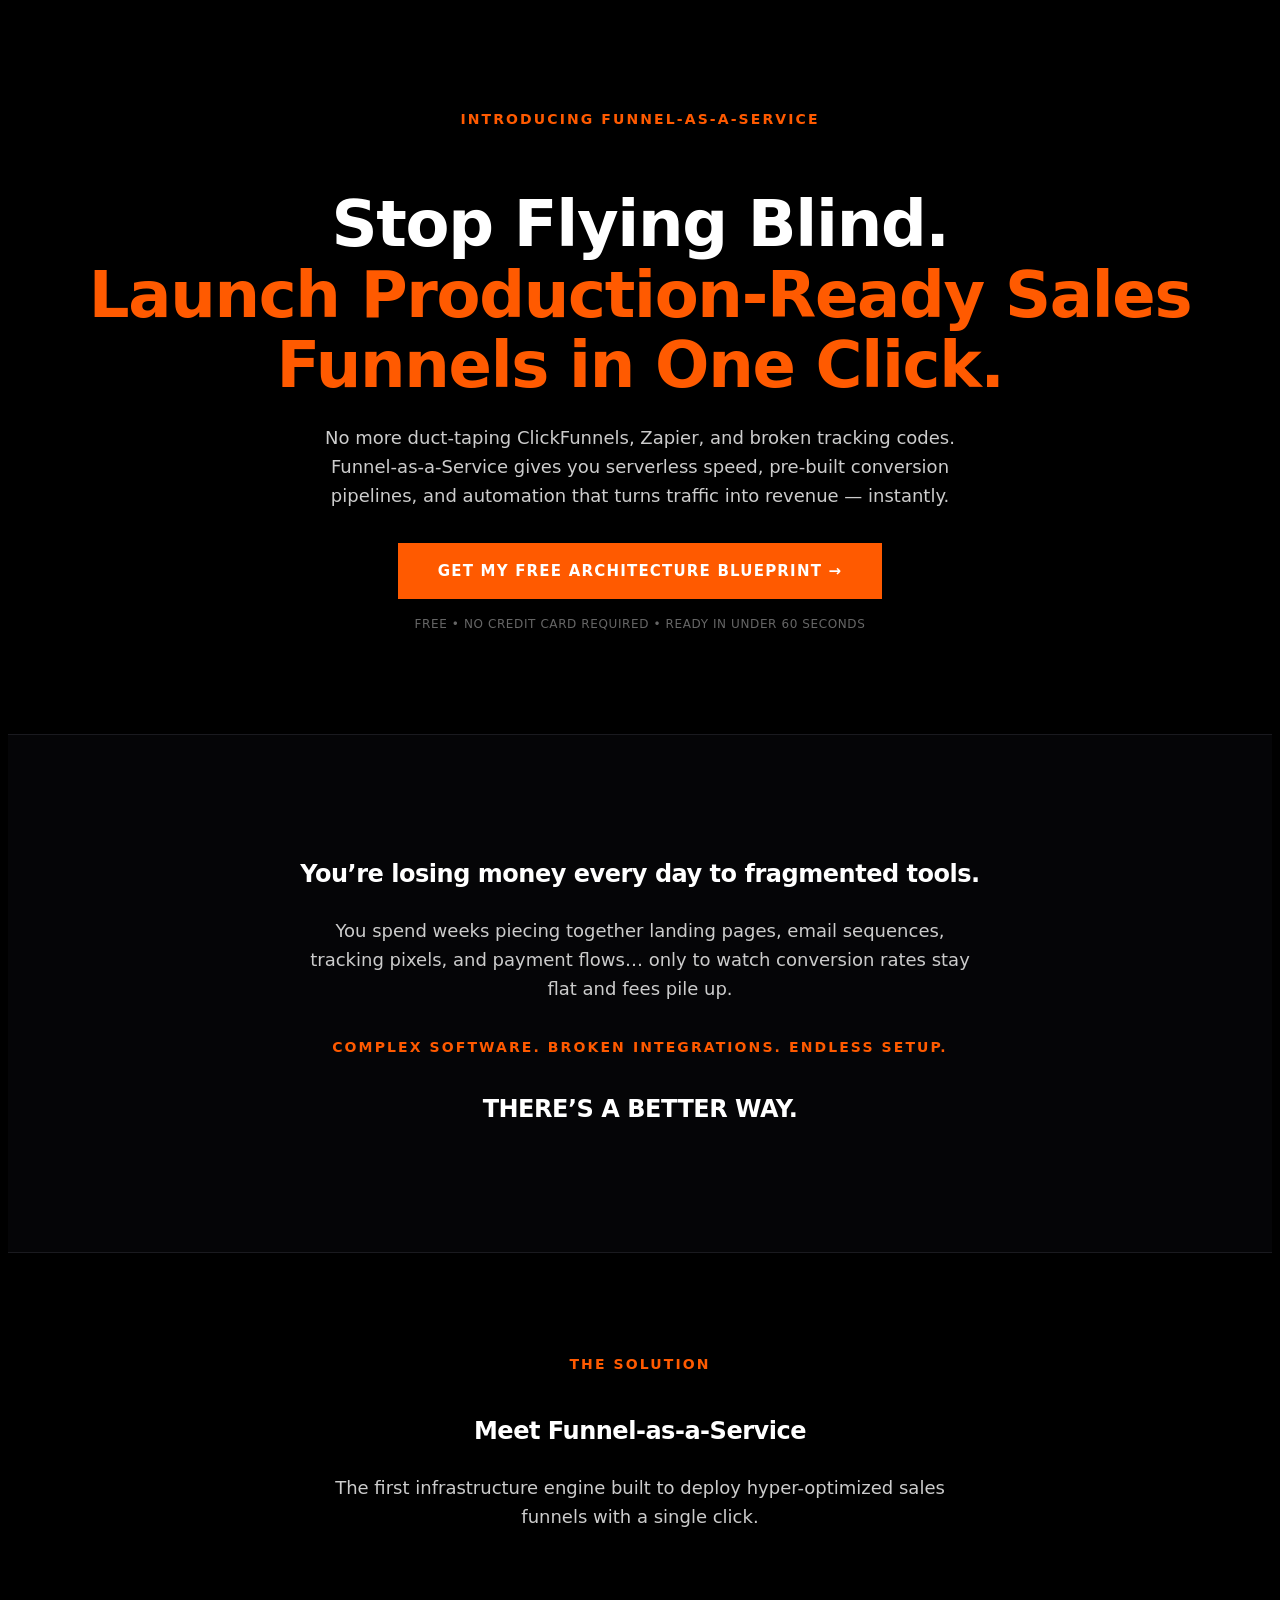
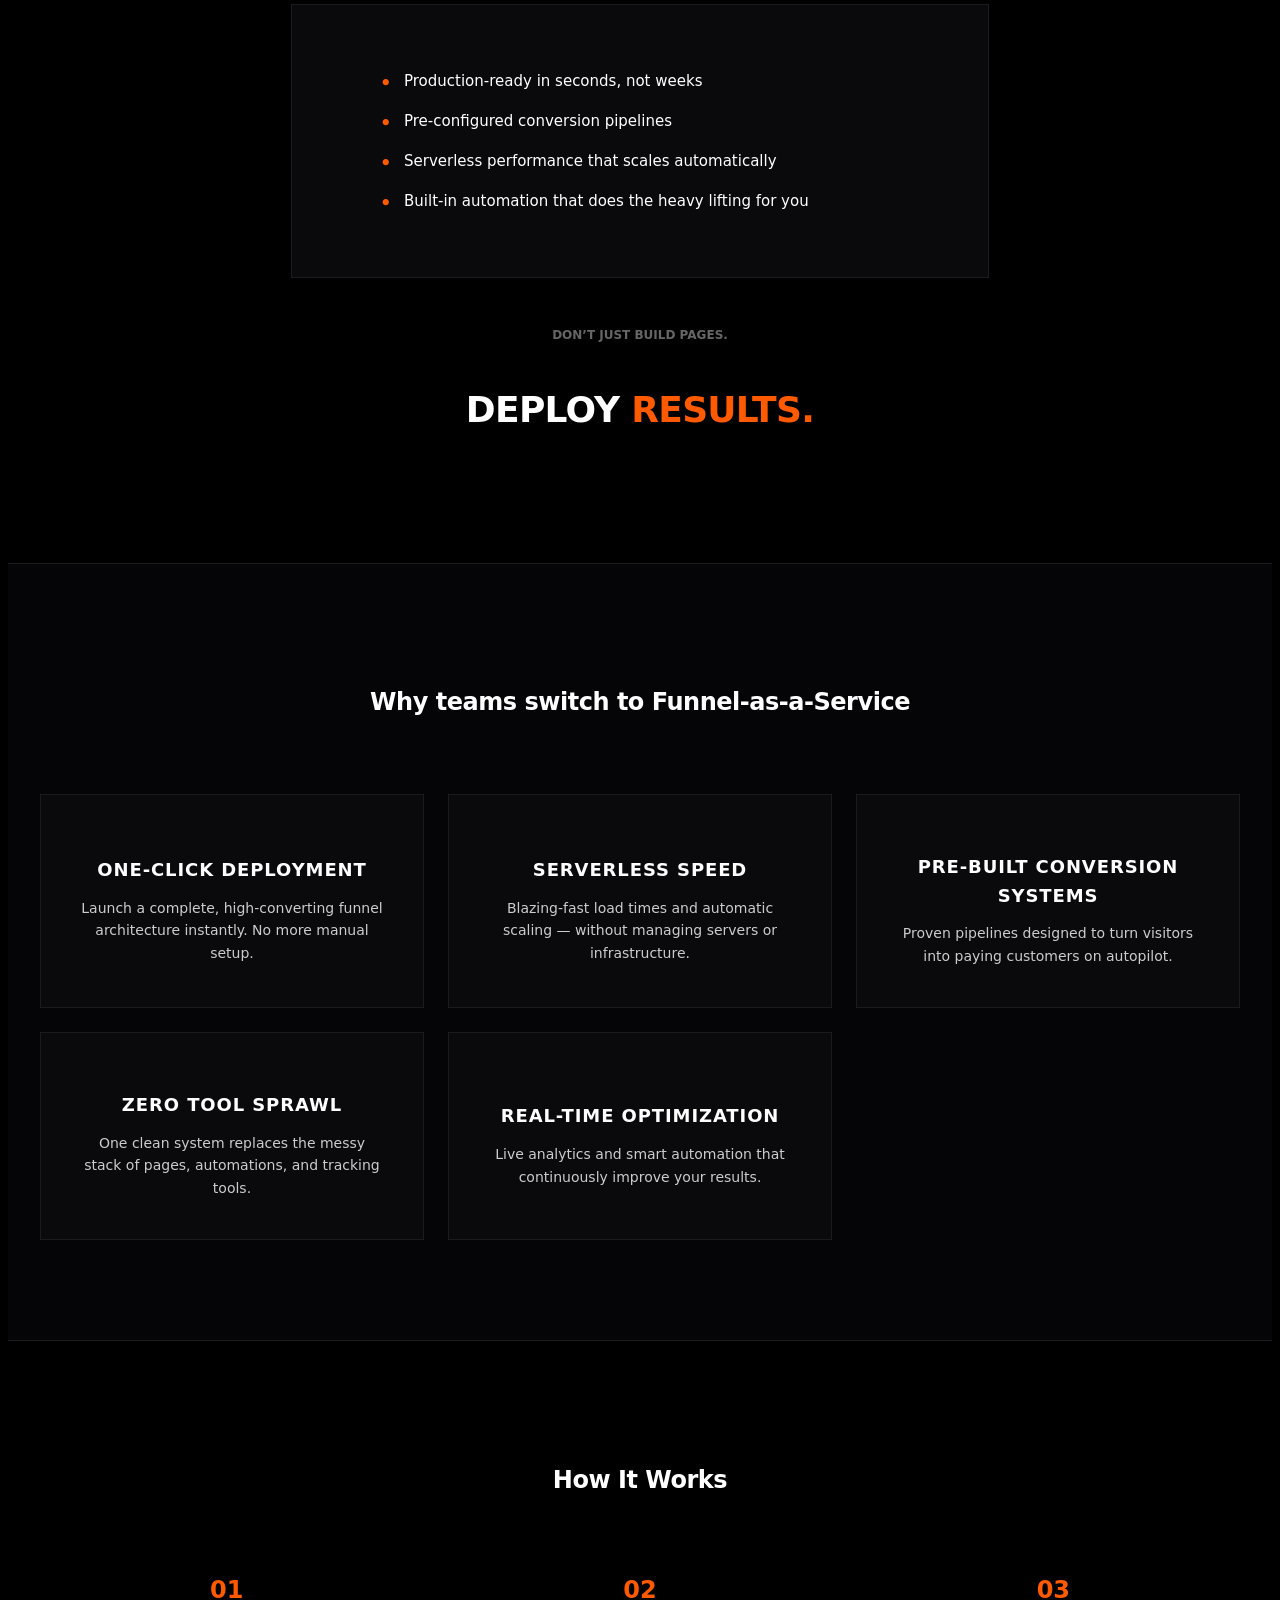
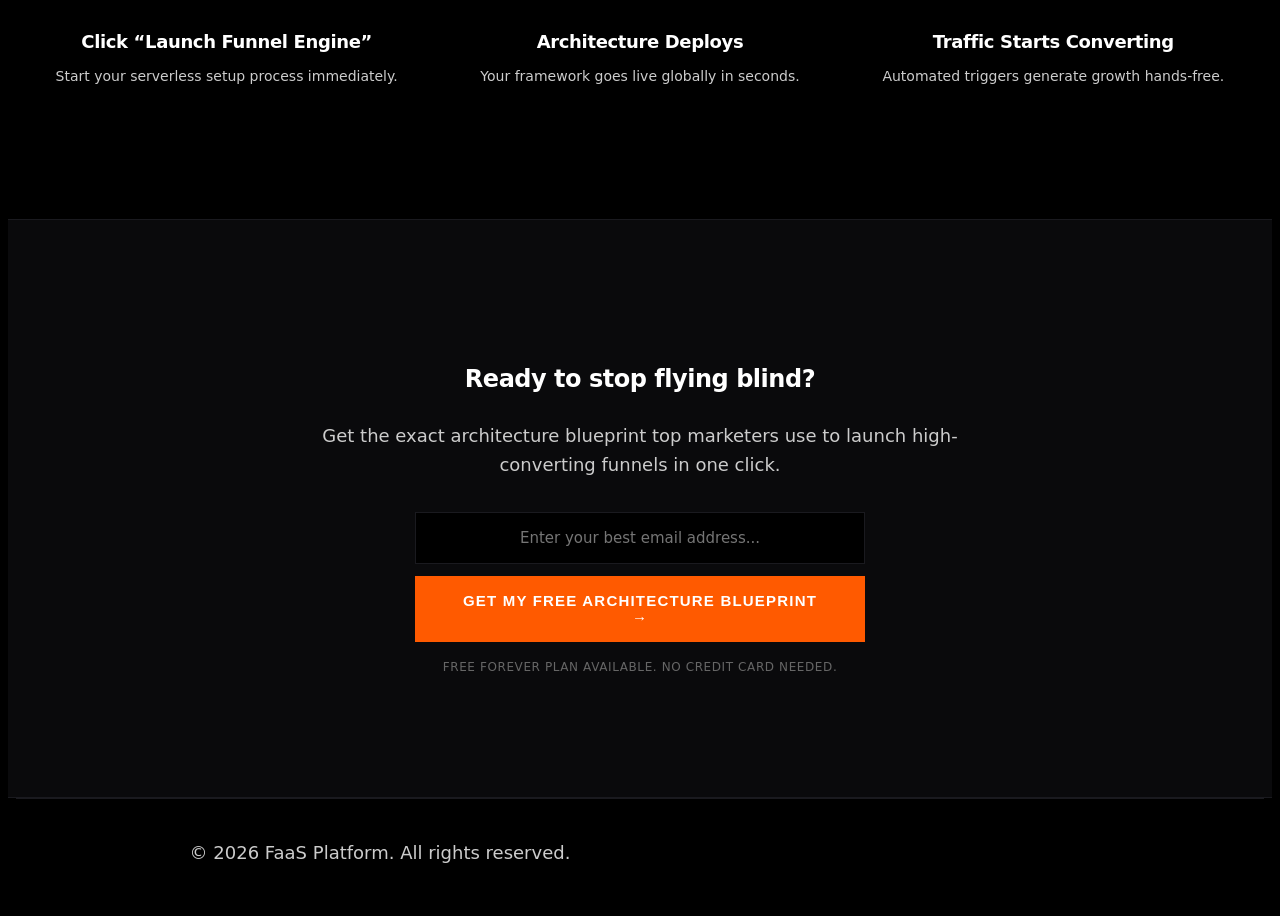
==== index.html @ e462eac1 "Initial commit: Completed pure HTML/CSS centered pitch-black FaaS funnel system" ====
<!DOCTYPE html>
<html lang="en">
<head>
    <meta charset="UTF-8">
    <meta name="viewport" content="width=device-width, initial-scale=1.0">
    <title>Funnel-as-a-Service | Deploy High-Converting Funnels</title>
    <link rel="stylesheet" href="style.css">
</head>
<body>

    <!-- HERO SECTION -->
    <header>
        <span class="section-kicker">Introducing Funnel-as-a-Service</span>
        <h1 style="font-size: clamp(2.5rem, 5vw, 4.5rem); line-height: 1.1;">
            Stop Flying Blind.<br>
            <span class="orange-accent">Launch Production-Ready Sales Funnels in One Click.</span>
        </h1>
        <p>
            No more duct-taping ClickFunnels, Zapier, and broken tracking codes. Funnel-as-a-Service gives you serverless speed, pre-built conversion pipelines, and automation that turns traffic into revenue — instantly.
        </p>
        <a href="#cta" class="cta-button">Get My Free Architecture Blueprint &rarr;</a>
        <div class="sub-cta-text">Free &bull; No credit card required &bull; Ready in under 60 seconds</div>
    </header>

    <!-- PROBLEM SECTION -->
    <div class="border-divider">
        <section>
            <h2>You’re losing money every day to fragmented tools.</h2>
            <p>
                You spend weeks piecing together landing pages, email sequences, tracking pixels, and payment flows… only to watch conversion rates stay flat and fees pile up.
            </p>
            <div class="section-kicker" style="margin-bottom: 8px;">Complex software. Broken integrations. Endless setup.</div>
            <h3 style="font-size: 24px; text-transform: uppercase;">There’s a better way.</h3>
        </section>
    </div>

    <!-- SOLUTION SECTION -->
    <section>
        <span class="section-kicker">The Solution</span>
        <h2>Meet Funnel-as-a-Service</h2>
        <p>
            The first infrastructure engine built to deploy hyper-optimized sales funnels with a single click.
        </p>

        <!-- Centered Core Features Box Block -->
        <div class="portfolio-card">
            <ul>
                <li>Production-ready in seconds, not weeks</li>
                <li>Pre-configured conversion pipelines</li>
                <li>Serverless performance that scales automatically</li>
                <li>Built-in automation that does the heavy lifting for you</li>
            </ul>
        </div>

        <div style="margin-top: 48px;">
            <p style="font-size: 12px; font-weight: bold; text-transform: uppercase; color: #666666; margin-bottom: 4px;">Don’t just build pages.</p>
            <h3 style="font-size: 36px; text-transform: uppercase; font-weight: 900;">Deploy <span class="orange-accent">results.</span></h3>
        </div>
    </section>

    <!-- BENEFITS / FEATURES GRID -->
    <div class="border-divider">
        <section>
            <h2>Why teams switch to Funnel-as-a-Service</h2>
            
            <div class="features-grid">
                <!-- Card 1 -->
                <div class="grid-item">
                    <h3>One-Click Deployment</h3>
                    <p>Launch a complete, high-converting funnel architecture instantly. No more manual setup.</p>
                </div>
                <!-- Card 2 -->
                <div class="grid-item">
                    <h3>Serverless Speed</h3>
                    <p>Blazing-fast load times and automatic scaling — without managing servers or infrastructure.</p>
                </div>
                <!-- Card 3 -->
                <div class="grid-item">
                    <h3>Pre-Built Conversion Systems</h3>
                    <p>Proven pipelines designed to turn visitors into paying customers on autopilot.</p>
                </div>
                <!-- Card 4 -->
                <div class="grid-item">
                    <h3>Zero Tool Sprawl</h3>
                    <p>One clean system replaces the messy stack of pages, automations, and tracking tools.</p>
                </div>
                <!-- Card 5 -->
                <div class="grid-item">
                    <h3>Real-Time Optimization</h3>
                    <p>Live analytics and smart automation that continuously improve your results.</p>
                </div>
            </div>
        </section>
    </div>

    <!-- HOW IT WORKS (3 STEPS) -->
    <section>
        <h2>How It Works</h2>
        <div class="steps-container">
            <div>
                <div class="step-num">01</div>
                <h3 style="font-size: 18px; margin-bottom: 8px;">Click “Launch Funnel Engine”</h3>
                <p style="font-size: 14px;">Start your serverless setup process immediately.</p>
            </div>
            <div>
                <div class="step-num">02</div>
                <h3 style="font-size: 18px; margin-bottom: 8px;">Architecture Deploys</h3>
                <p style="font-size: 14px;">Your framework goes live globally in seconds.</p>
            </div>
            <div>
                <div class="step-num">03</div>
                <h3 style="font-size: 18px; margin-bottom: 8px;">Traffic Starts Converting</h3>
                <p style="font-size: 14px;">Automated triggers generate growth hands-free.</p>
            </div>
        </div>
    </section>

            <!-- FINAL CTA SECTION (Integrated with Formspree AJAX Flow) -->
    <div class="border-divider" id="cta" style="background-color: #0A0A0C;">
        <section style="padding: 120px 24px; display: flex; flex-direction: column; align-items: center; text-align: center;">
            <h2>Ready to stop flying blind?</h2>
            <p style="margin-bottom: 32px;">
                Get the exact architecture blueprint top marketers use to launch high-converting funnels in one click.
            </p>
            
            <!-- Standard Form Tag pointing to your Formspree ID -->
            <form id="landingForm" action="https://formspree.io/f/mgaojana" method="POST" style="margin: 0 auto; width: 100%; max-width: 450px; display: flex; flex-direction: column; gap: 12px; box-sizing: border-box;">
                <!-- Important: The 'name' attribute ensures data map rows pass cleanly to your Google Sheet -->
                <input type="email" name="Lead_Email" id="userEmail" placeholder="Enter your best email address..." required 
                       style="width: 100%; padding: 16px; background-color: #000000; border: 1px solid #1A1A1F; color: #FFFFFF; font-size: 15px; text-align: center; border-radius: 0; box-sizing: border-box; font-family: inherit;">
                <button type="submit" class="cta-button" style="width: 100%; box-sizing: border-box;">Get My Free Architecture Blueprint &rarr;</button>
            </form>
            
            <div class="sub-cta-text" style="margin-top: 16px;">Free forever plan available. No credit card needed.</div>
        </section>
    </div>

    <!-- FOOTER SECTION -->
    <footer style="padding: 40px 24px; font-size: 12px; color: #444444; border-top: 1px solid #1A1A1F; max-width: 1200px; margin: 0 auto; text-align: center;">
        <p style="margin: 0;">&copy; 2026 FaaS Platform. All rights reserved.</p>
    </footer>

    <!-- BACKGROUND SEND ENGINE INTERACTION CONTROL -->
    <script>
        document.getElementById('landingForm').addEventListener('submit', function(event) {
            // Stop traditional page refreshing behavior
            event.preventDefault();
            
            const form = event.target;
            const data = new FormData(form);
            const button = form.querySelector('button[type="submit"]');
            
            // Visual feedback loop state toggle
            button.innerText = "COMPILING PIPELINE...";
            button.style.opacity = "0.7";
            button.disabled = true;

            // Submit directly via AJAX background fetch parameters
            fetch(form.action, {
                method: form.method,
                body: data,
                headers: {
                    'Accept': 'application/json'
                }
            }).then(response => {
                if (response.ok) {
                    // Send user straight onto the next step seamlessly
                    window.location.href = 'thankyou.html';
                } else {
                    alert('Submission failed. Check your configuration parameters or try again.');
                    button.innerText = "Get My Free Architecture Blueprint →";
                    button.style.opacity = "1";
                    button.disabled = false;
                }
            }).catch(error => {
                // Allows local offline testing to slide past fetch constraints smoothly
                console.log('Offline mode context fallback validation detected:', error);
                window.location.href = 'thankyou.html';
            });
        });
    </script>

</body>
</html>


</body>
</html>
---- style.css ----
<style>
        /* ==========================================================================
           1. CORE PORTFOLIO STYLING OVERRIDES (Pure Pitch Black & Centered)
           ========================================================================== */
        * {
            box-sizing: border-box;
            margin: 0;
            padding: 0;
        }

        html {
            scroll-behavior: smooth;
        }

        body {
            background-color: #000000; /* Pure Pitch Black */
            color: #E0E0E6; /* High-contrast light text */
            font-family: system-ui, -apple-system, BlinkMacSystemFont, 'Segoe UI', Roboto, sans-serif;
            line-height: 1.6;
            text-align: center; /* Forces overall text alignment centering */
        }

        /* Universal Section Container Styling */
        section, header {
            padding: 100px 24px;
            max-width: 1200px;
            margin: 0 auto;
            display: flex;
            flex-direction: column;
            align-items: center; /* Centers items horizontally */
            justify-content: center;
        }

        /* Typography Controls for Maximum Contrast */
        h1, h2, h3 {
            color: #FFFFFF; /* Pure crisp white for extreme readability */
            font-weight: 800;
            letter-spacing: -0.02em;
            margin-bottom: 24px;
        }

        .orange-accent {
            color: #FF5A00; /* Your exact portfolio accent orange */
        }

        .section-kicker {
            color: #FF5A00;
            font-size: 14px;
            font-weight: 700;
            text-transform: uppercase;
            letter-spacing: 0.15em;
            margin-bottom: 16px;
            display: block;
        }

        p {
            color: #CCCCCC; /* Balanced readability against pitch black */
            font-size: 18px;
            max-width: 680px;
            margin: 0 auto 32px auto;
        }

        /* ==========================================================================
           2. COMPONENT STYLING (Buttons & Feature Cards)
           ========================================================================== */
        .cta-button {
            display: inline-block;
            background-color: #FF5A00;
            color: #FFFFFF;
            font-size: 15px;
            font-weight: 700;
            text-transform: uppercase;
            letter-spacing: 0.08em;
            padding: 16px 40px;
            border: none;
            text-decoration: none;
            cursor: pointer;
            transition: background-color 0.2s ease, transform 0.2s ease;
        }

        .cta-button:hover {
            background-color: #E04F00;
            transform: translateY(-1px);
        }

        .sub-cta-text {
            font-size: 12px;
            color: #666666;
            margin-top: 16px;
            text-transform: uppercase;
            letter-spacing: 0.05em;
        }

        /* Component Background Block Box */
        .portfolio-card {
            background-color: #0A0A0C; /* Subtle separation card */
            border: 1px solid #1A1A1F;
            padding: 48px;
            width: 100%;
            max-width: 600px;
            margin: 40px auto 0 auto;
            text-align: left; /* Left align text inside the wrapper block */
        }

        .portfolio-card ul {
            list-style: none;
        }

        .portfolio-card li {
            position: relative;
            padding-left: 24px;
            margin-bottom: 16px;
            color: #FFFFFF; /* Makes list items pure white text */
            font-size: 15px;
            font-weight: 500;
        }

        .portfolio-card li::before {
            content: "•";
            position: absolute;
            left: 0;
            color: #FF5A00;
            font-weight: bold;
            font-size: 18px;
        }

        /* The 3-Column Grid Block */
        .features-grid {
            display: grid;
            grid-template-columns: repeat(auto-fit, minmax(300px, 1fr));
            gap: 24px;
            width: 100%;
            margin-top: 48px;
        }

        .grid-item {
            background-color: #0A0A0C;
            border: 1px solid #1A1A1F;
            padding: 40px;
            display: flex;
            flex-direction: column;
            align-items: center;
            justify-content: center;
        }

        .grid-item h3 {
            font-size: 18px;
            text-transform: uppercase;
            letter-spacing: 0.05em;
            margin-bottom: 12px;
        }

        .grid-item p {
            font-size: 14px;
            color: #CCCCCC;
            margin-bottom: 0;
        }

        /* 3-Step Row Container Layout */
        .steps-container {
            display: grid;
            grid-template-columns: repeat(auto-fit, minmax(250px, 1fr));
            gap: 40px;
            width: 100%;
            margin-top: 48px;
        }

        .step-num {
            font-size: 24px;
            font-weight: 900;
            color: #FF5A00;
            margin-bottom: 12px;
        }

        .border-divider {
            border-top: 1px solid #1A1A1F;
            border-bottom: 1px solid #1A1A1F;
            background-color: #050507;
            width: 100%;
            max-width: 100%;
        }
    </style>
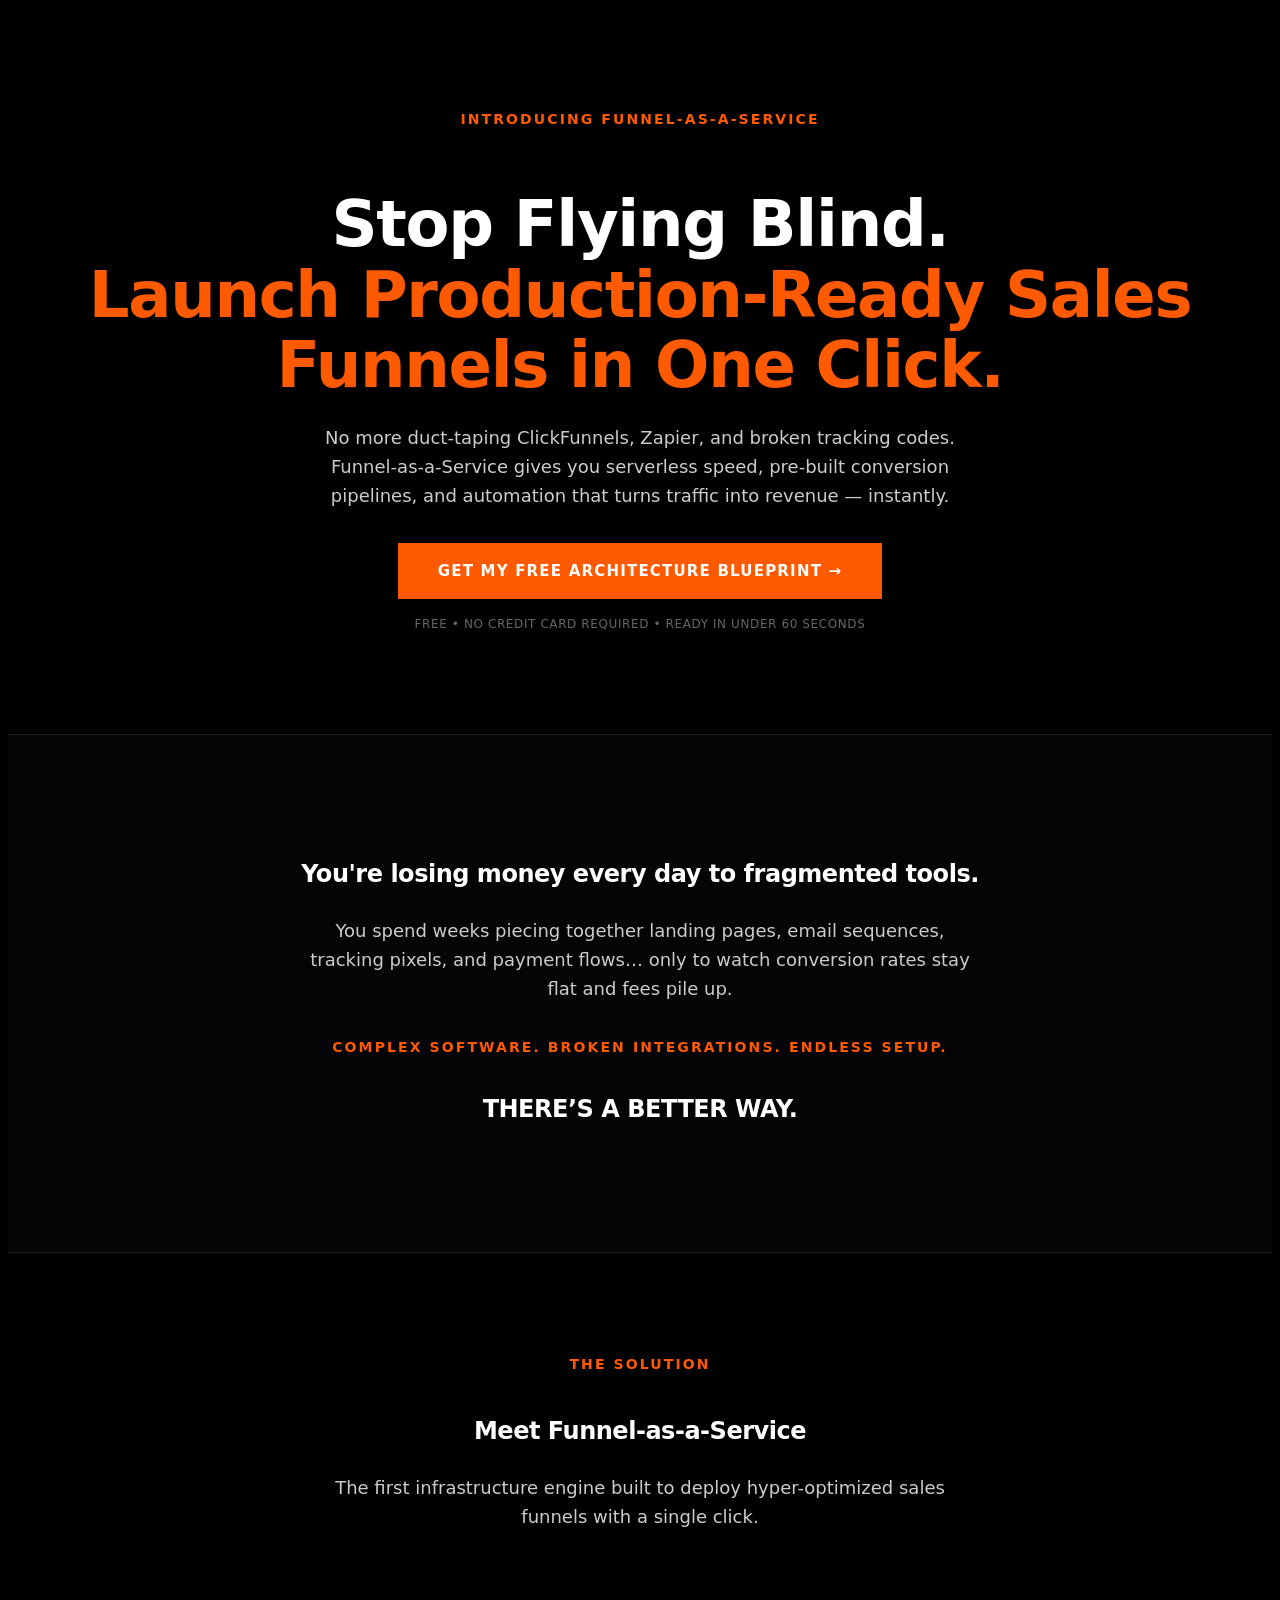
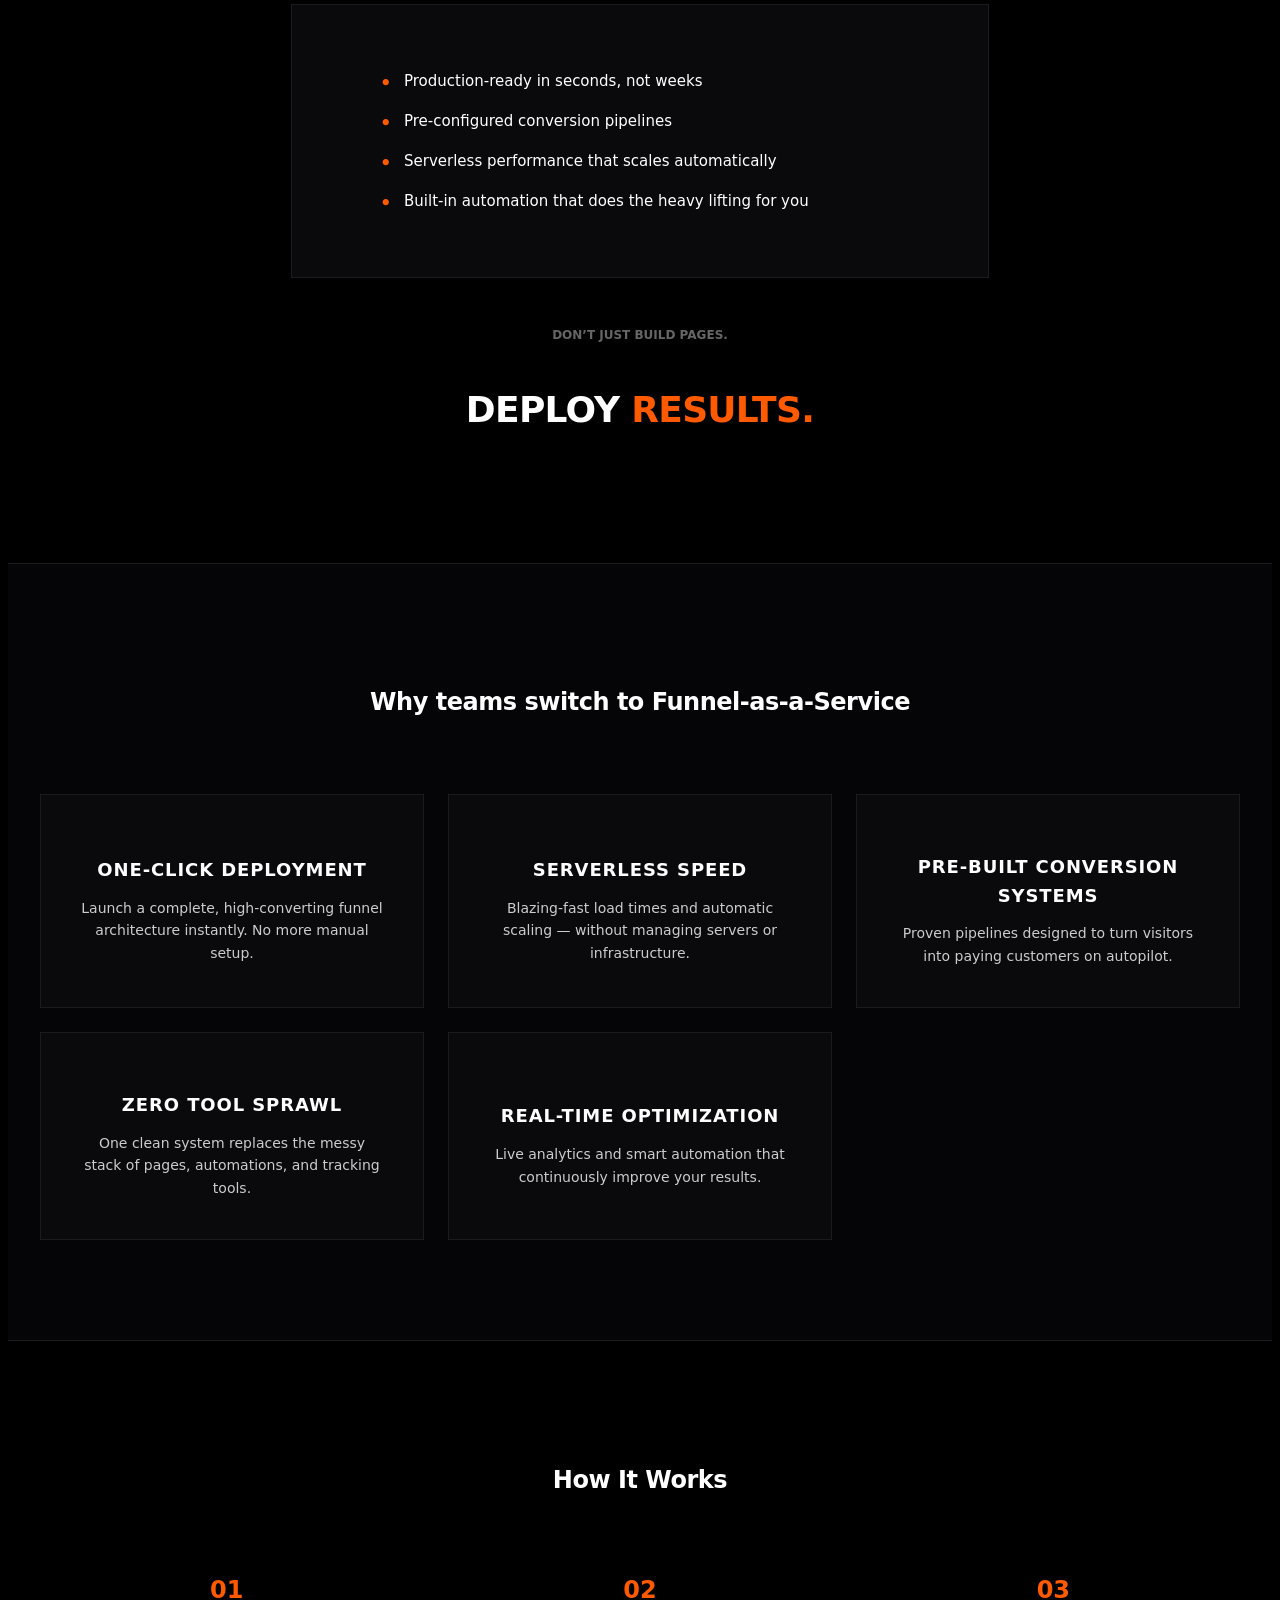
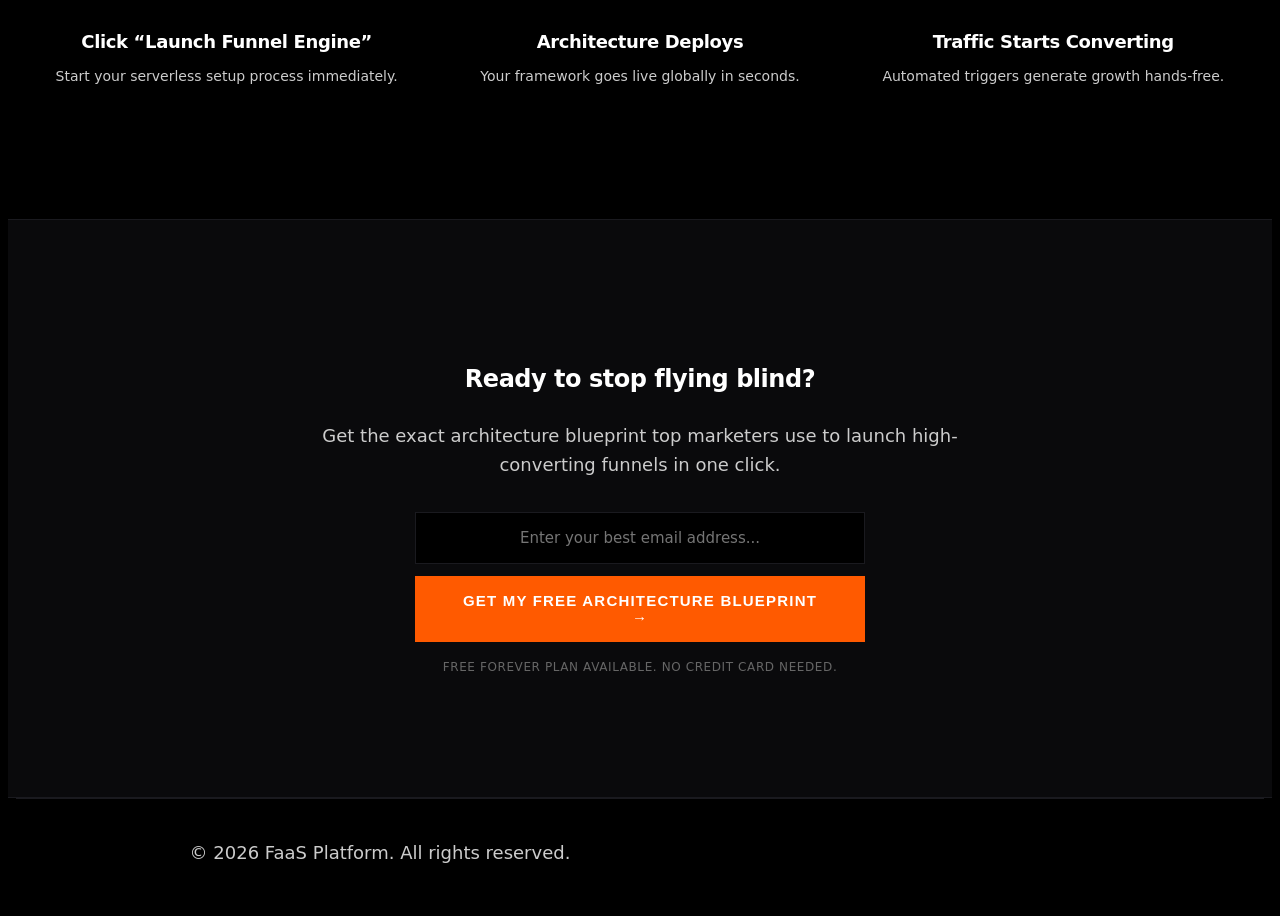
==== commit 464a4bdd: "fix typography error and manually wrote the exact same word" ====
--- a/index.html
+++ b/index.html
@@ -25,7 +25,7 @@
     <!-- PROBLEM SECTION -->
     <div class="border-divider">
         <section>
-            <h2>You’re losing money every day to fragmented tools.</h2>
+            <h2>You're losing money every day to fragmented tools.</h2>
             <p>
                 You spend weeks piecing together landing pages, email sequences, tracking pixels, and payment flows… only to watch conversion rates stay flat and fees pile up.
             </p>
@@ -184,5 +184,4 @@
 </html>
 
 
-</body>
-</html>
+
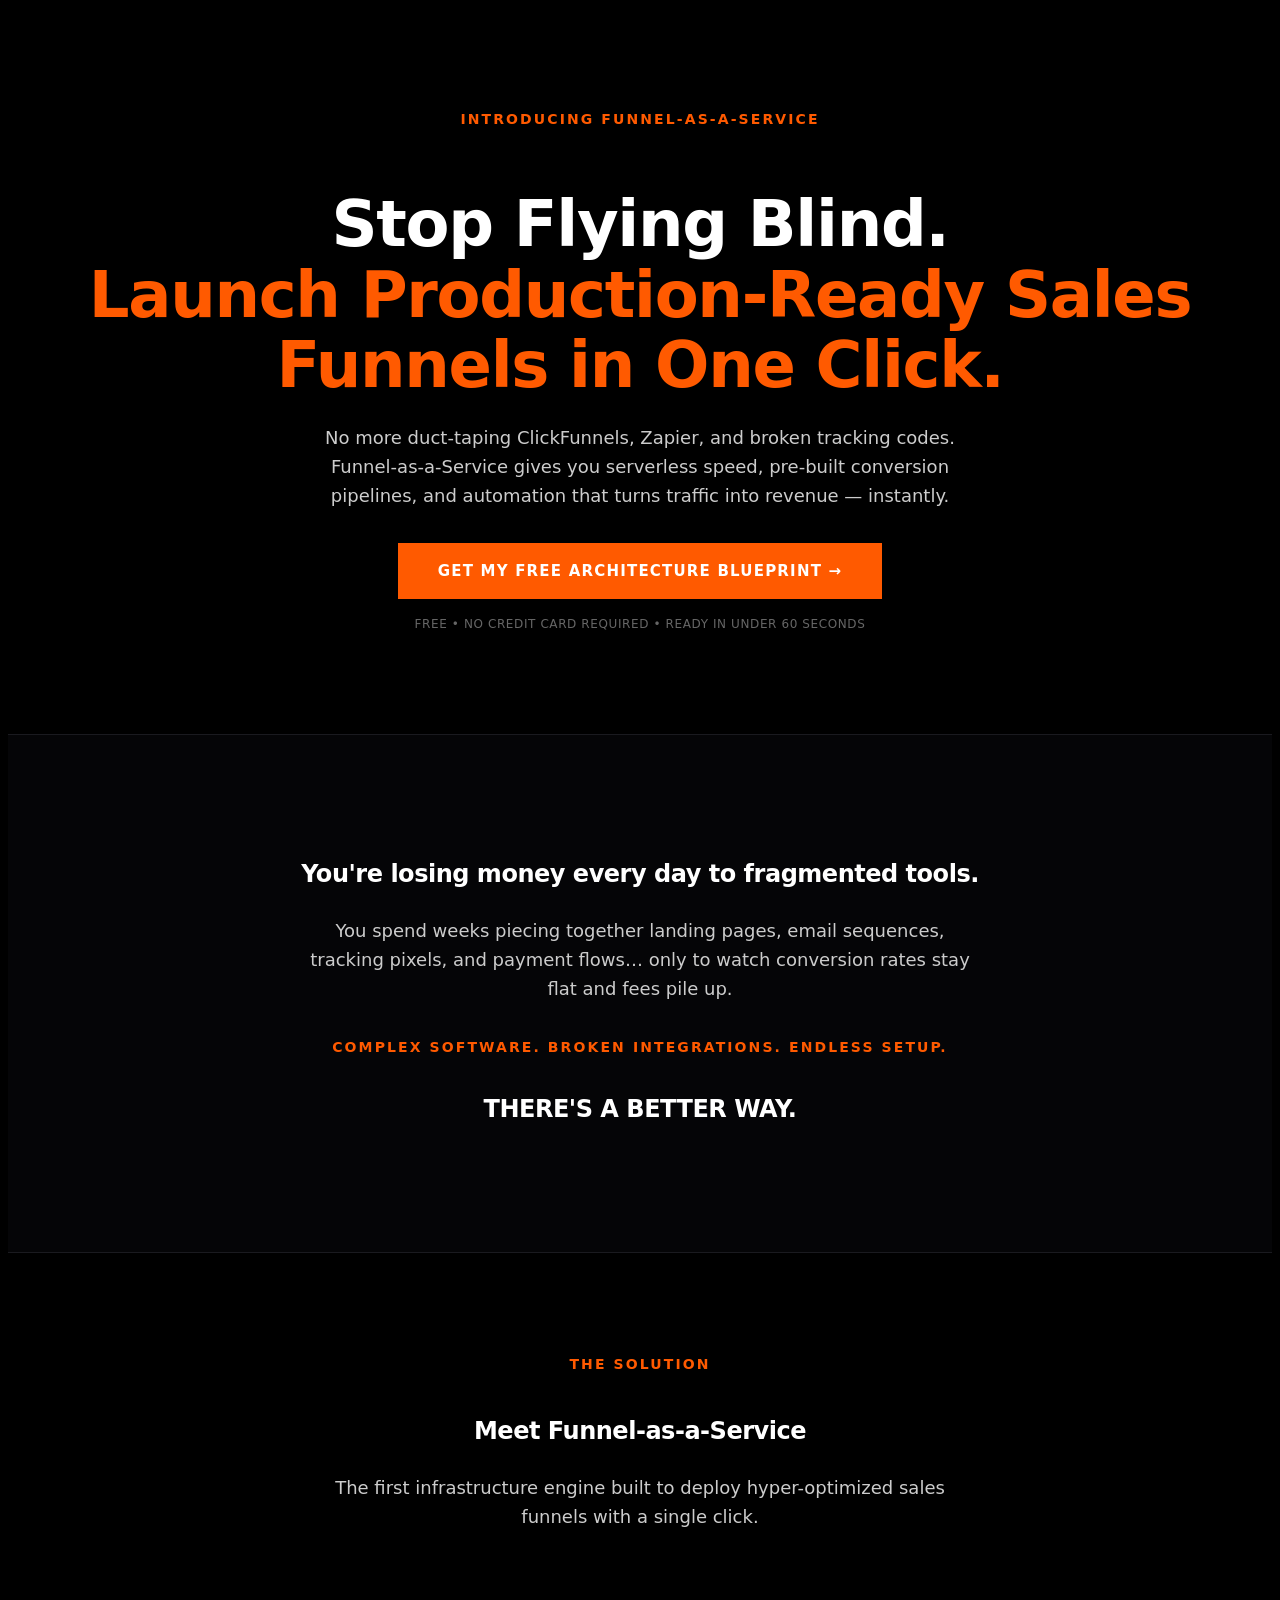
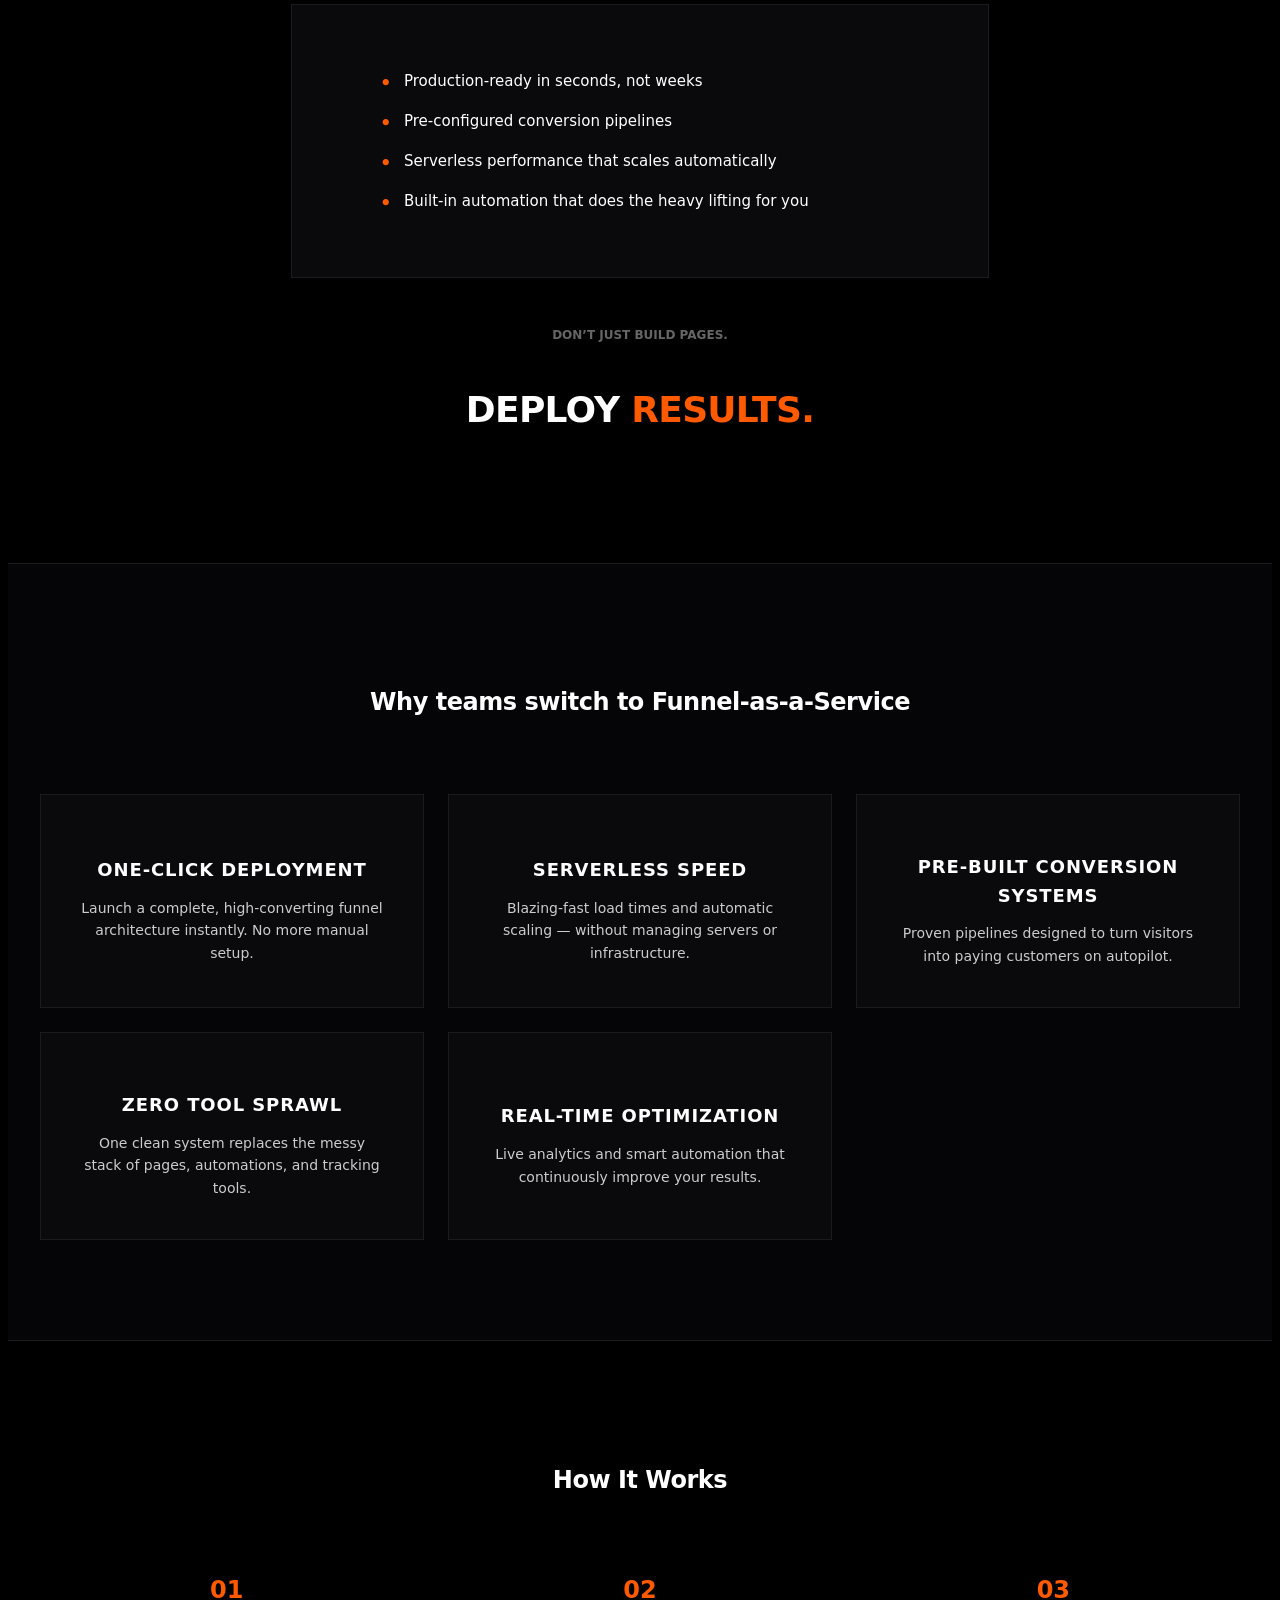
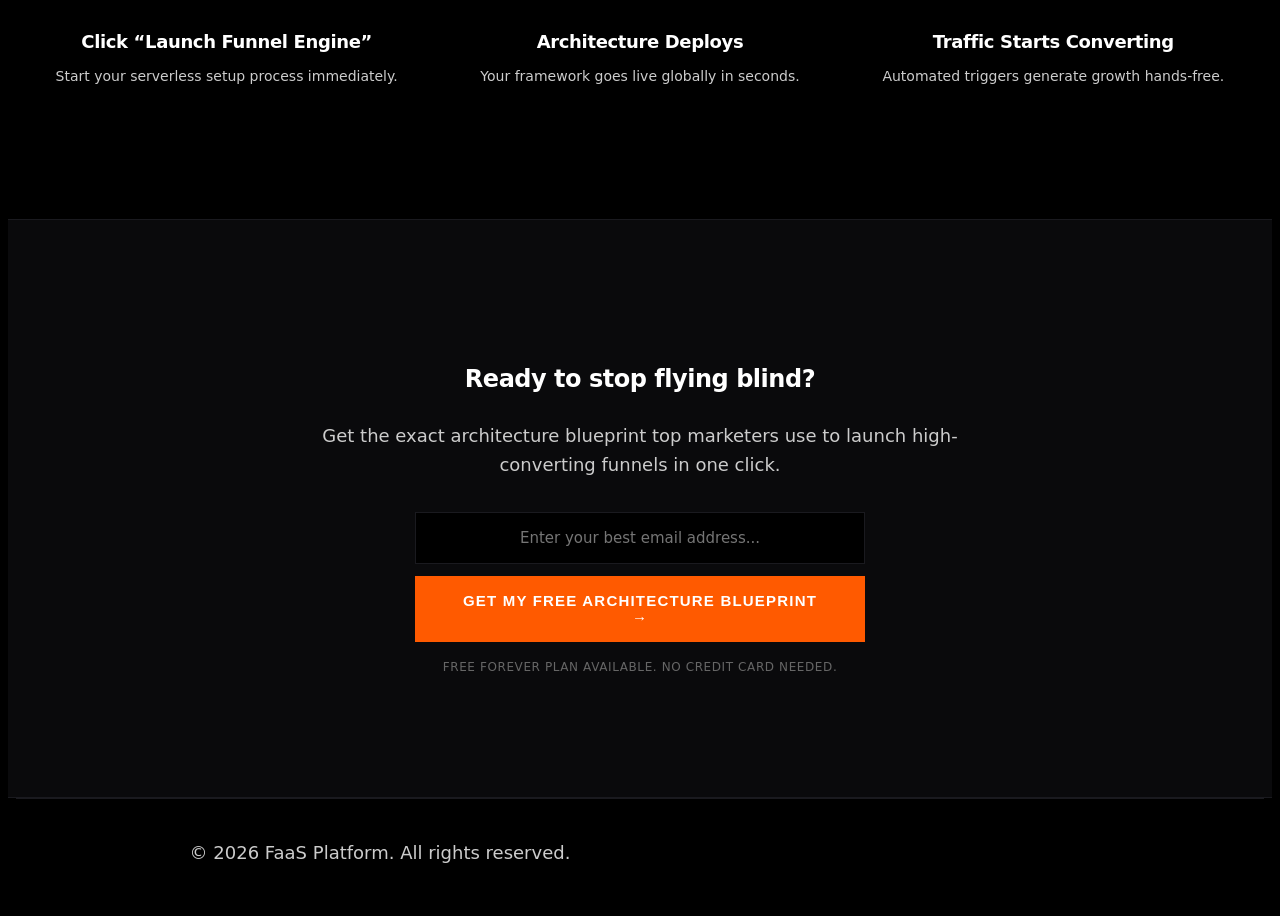
==== commit a505c895: "Added Meta tags and preview shareable image" ====
--- a/index.html
+++ b/index.html
@@ -5,6 +5,30 @@
     <meta name="viewport" content="width=device-width, initial-scale=1.0">
     <title>Funnel-as-a-Service | Deploy High-Converting Funnels</title>
     <link rel="stylesheet" href="style.css">
+
+<!-- Primary Meta Tags -->
+<title>Funnel-as-a-Service (FaaS) | On-Demand Marketing & Sales Funnels</title>
+<meta name="title" content="Funnel-as-a-Service (FaaS) | On-Demand Marketing & Sales Funnels">
+<meta name="keywords" content="funnel as a service, faas, sales funnels, marketing automation, landing page software, conversion optimization">
+<meta name="description" content="Deploy high-converting sales funnels in seconds. Funnel-as-a-Service gives you the speed, optimization, and analytics you need to scale your business." />
+
+<!-- Open Graph / Facebook / LinkedIn / Discord -->
+<meta property="og:type" content="website" />
+<meta property="og:url" content="https://github.com/logicmindstech/faas-platform.git" />
+<meta property="og:title" content="Funnel-as-a-Service | Deploy High-Converting Funnels" />
+<meta property="og:description" content="Deploy high-converting sales funnels in seconds. Funnel-as-a-Service gives you the speed, optimization, and analytics you need to scale your business." />
+<meta property="og:image" content="https://yourwebsite.com/assets/og-image.png" />
+<meta property="og:site_name" content="Funnel-as-a-Service" />
+
+<!-- X / Twitter -->
+<meta property="twitter:card" content="summary_large_image" />
+<meta property="twitter:url" content="https://github.com/logicmindstech/faas-platform.git" />
+<meta property="twitter:title" content="Funnel-as-a-Service | Deploy High-Converting Funnels" />
+<meta property="twitter:description" content="Deploy high-converting sales funnels in seconds. Funnel-as-a-Service gives you the speed, optimization, and analytics you need to scale your business." />
+<meta property="twitter:image" content="https://yourwebsite.com/assets/og-image.png" />
+
+
+
 </head>
 <body>
 
@@ -30,7 +54,7 @@
                 You spend weeks piecing together landing pages, email sequences, tracking pixels, and payment flows… only to watch conversion rates stay flat and fees pile up.
             </p>
             <div class="section-kicker" style="margin-bottom: 8px;">Complex software. Broken integrations. Endless setup.</div>
-            <h3 style="font-size: 24px; text-transform: uppercase;">There’s a better way.</h3>
+            <h3 style="font-size: 24px; text-transform: uppercase;">There's a better way.</h3>
         </section>
     </div>
 
